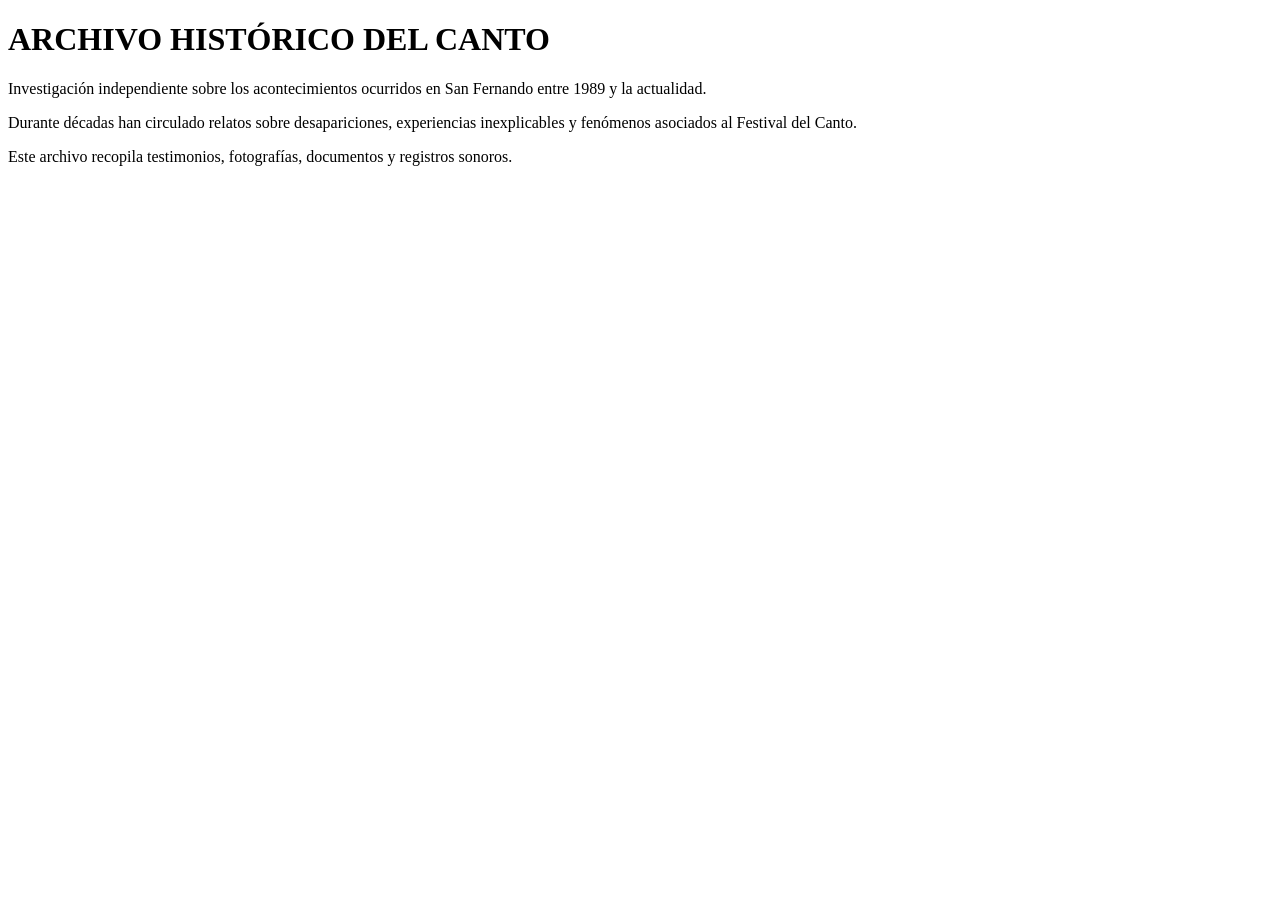
==== index.html @ 149ed69b "Add index.html for historical archive of singing" ====
<!DOCTYPE html>
<html>
<head>
<title>Archivo Histórico del Canto</title>
</head>

<body>

<h1>ARCHIVO HISTÓRICO DEL CANTO</h1>

<p>
Investigación independiente sobre los acontecimientos
ocurridos en San Fernando entre 1989 y la actualidad.
</p>

<p>
Durante décadas han circulado relatos sobre desapariciones,
experiencias inexplicables y fenómenos asociados al Festival
del Canto.
</p>

<p>
Este archivo recopila testimonios, fotografías,
documentos y registros sonoros.
</p>

</body>
</html>
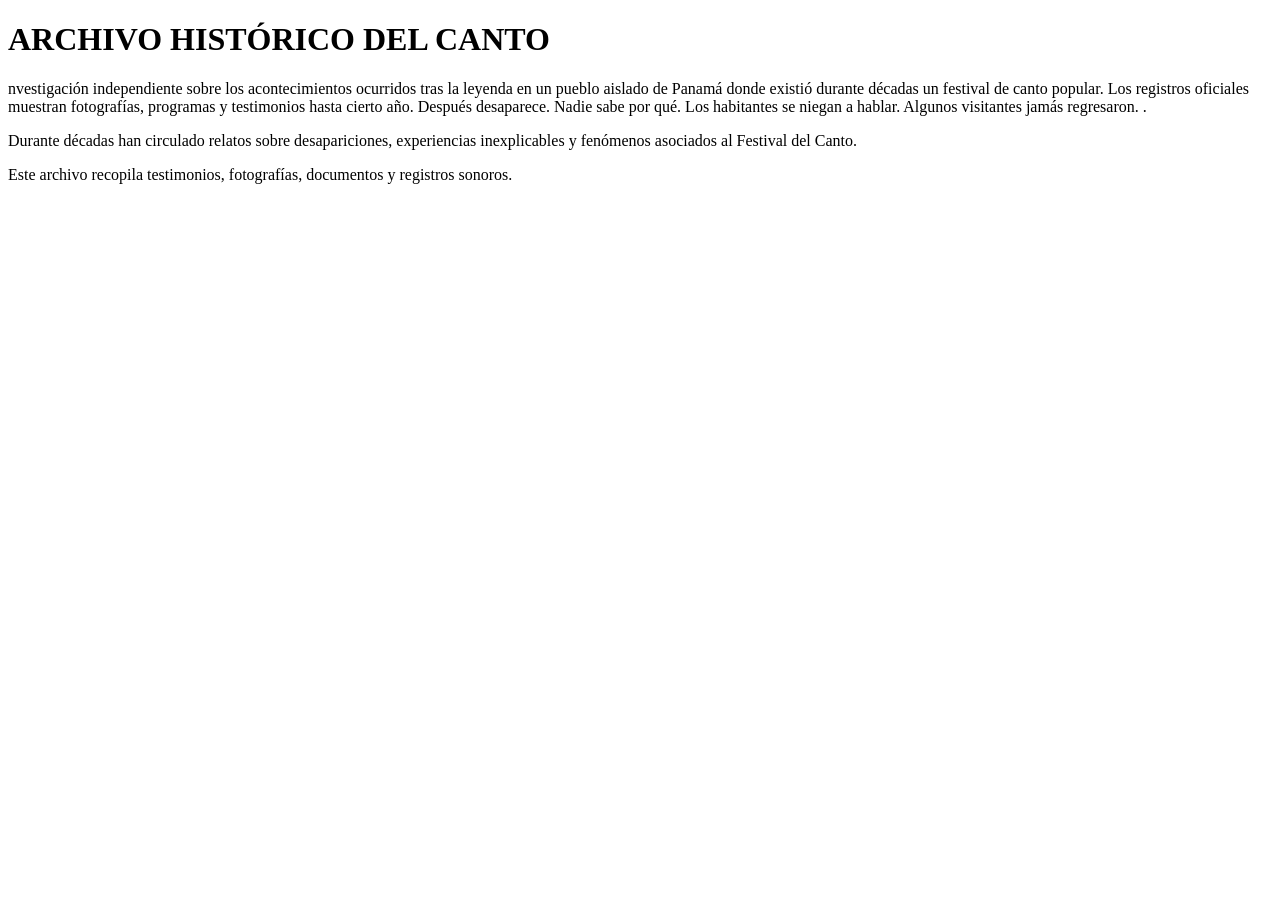
==== commit 2a006755: "Revise description of historical research in index.html Updated the paragraph to provide more contex" ====
--- a/index.html
+++ b/index.html
@@ -9,8 +9,7 @@
 <h1>ARCHIVO HISTÓRICO DEL CANTO</h1>
 
 <p>
-Investigación independiente sobre los acontecimientos
-ocurridos en San Fernando entre 1989 y la actualidad.
+nvestigación independiente sobre los acontecimientos ocurridos tras la leyenda en un pueblo aislado de Panamá donde existió durante décadas un festival de canto popular. Los registros oficiales muestran fotografías, programas y testimonios hasta cierto año. Después desaparece. Nadie sabe por qué. Los habitantes se niegan a hablar. Algunos visitantes jamás regresaron. .
 </p>
 
 <p>
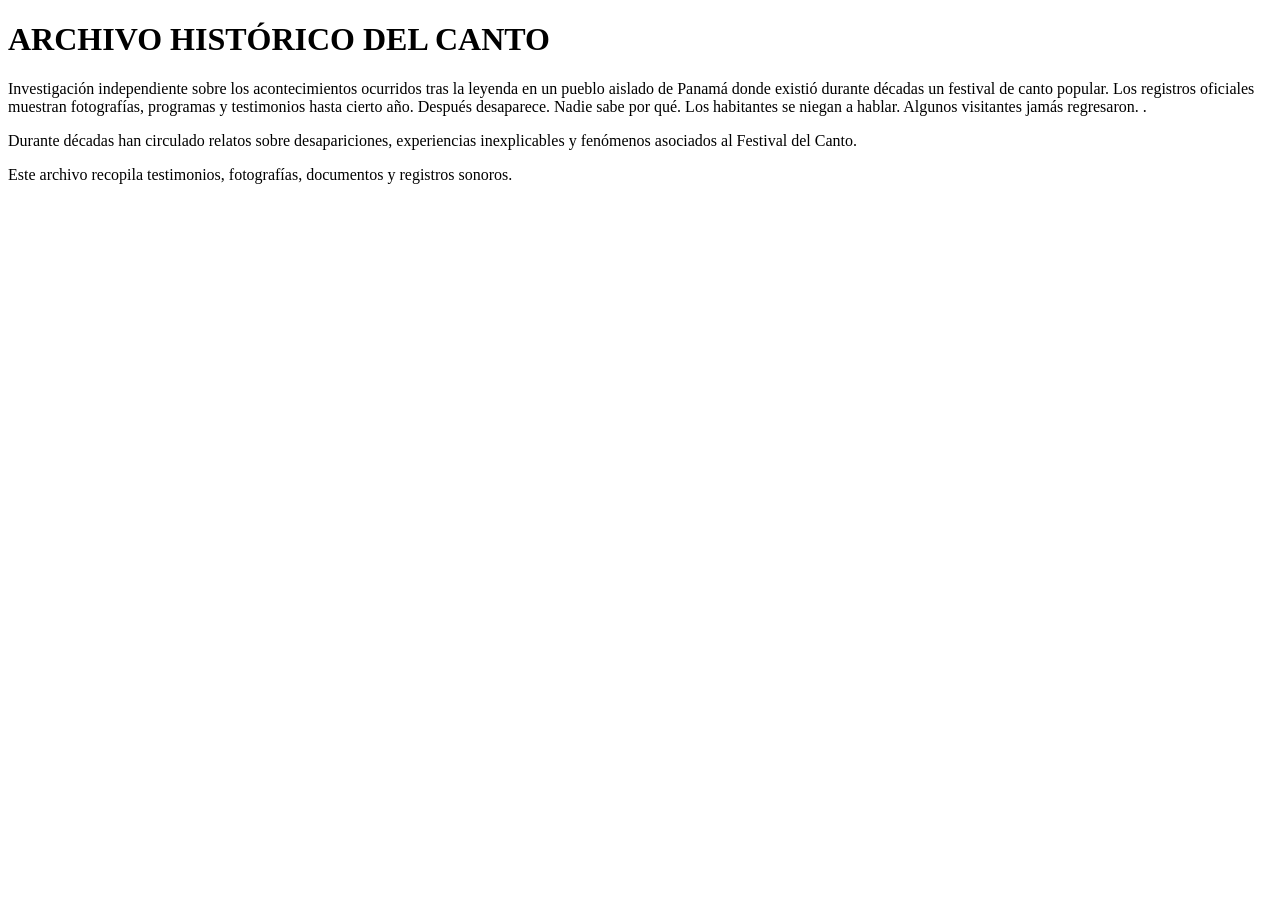
==== commit edc64194: "Update index.html" ====
--- a/index.html
+++ b/index.html
@@ -9,7 +9,12 @@
 <h1>ARCHIVO HISTÓRICO DEL CANTO</h1>
 
 <p>
-nvestigación independiente sobre los acontecimientos ocurridos tras la leyenda en un pueblo aislado de Panamá donde existió durante décadas un festival de canto popular. Los registros oficiales muestran fotografías, programas y testimonios hasta cierto año. Después desaparece. Nadie sabe por qué. Los habitantes se niegan a hablar. Algunos visitantes jamás regresaron. .
+Investigación independiente sobre los acontecimientos ocurridos 
+tras la leyenda en un pueblo aislado de Panamá donde existió 
+durante décadas un festival de canto popular. Los registros 
+oficiales muestran fotografías, programas y testimonios hasta 
+cierto año. Después desaparece. Nadie sabe por qué. Los habitantes 
+se niegan a hablar. Algunos visitantes jamás regresaron. .
 </p>
 
 <p>
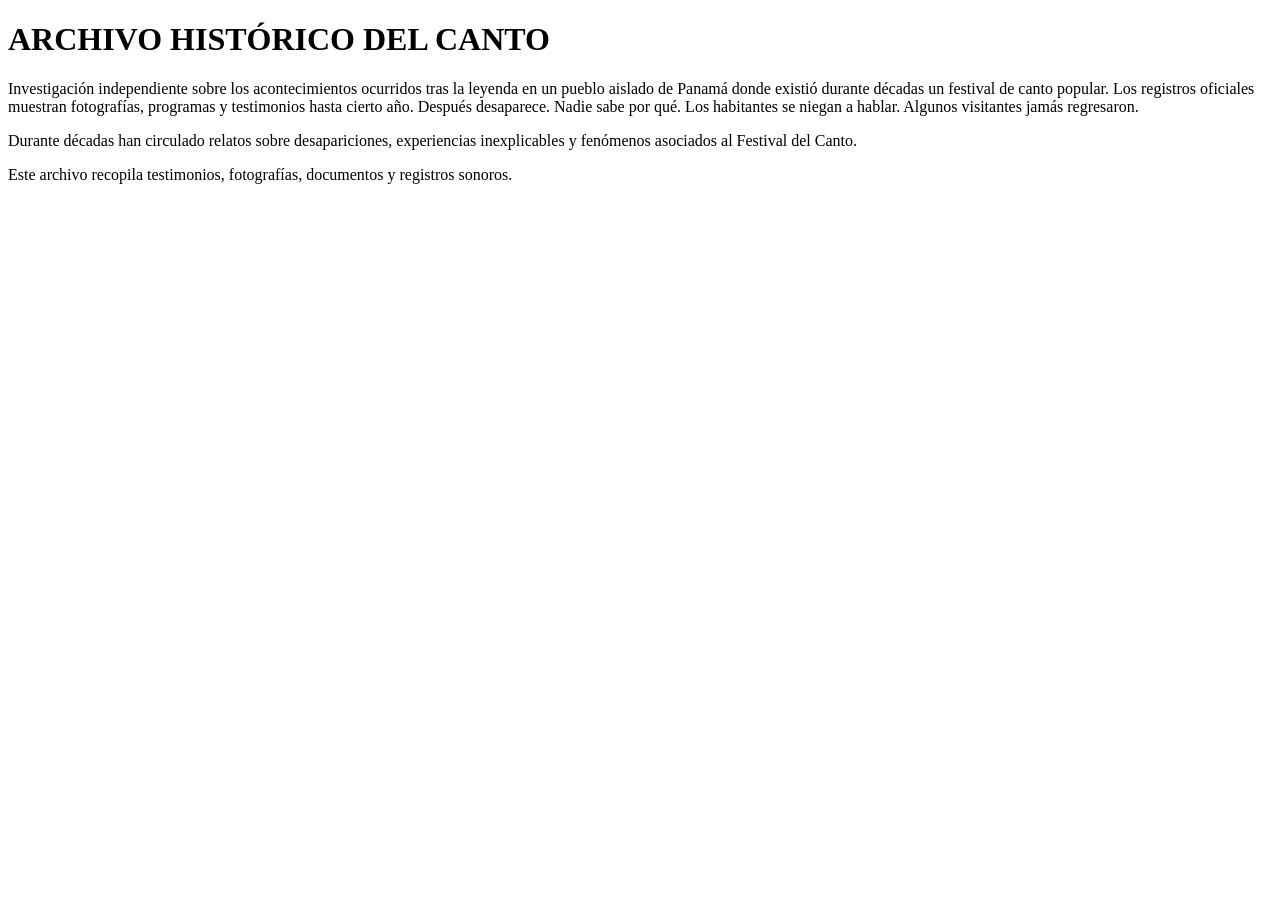
==== commit cdfcf6ae: "Fix punctuation in index.html Removed extra period from the end of a sentence." ====
--- a/index.html
+++ b/index.html
@@ -14,7 +14,7 @@
 durante décadas un festival de canto popular. Los registros 
 oficiales muestran fotografías, programas y testimonios hasta 
 cierto año. Después desaparece. Nadie sabe por qué. Los habitantes 
-se niegan a hablar. Algunos visitantes jamás regresaron. .
+se niegan a hablar. Algunos visitantes jamás regresaron.
 </p>
 
 <p>
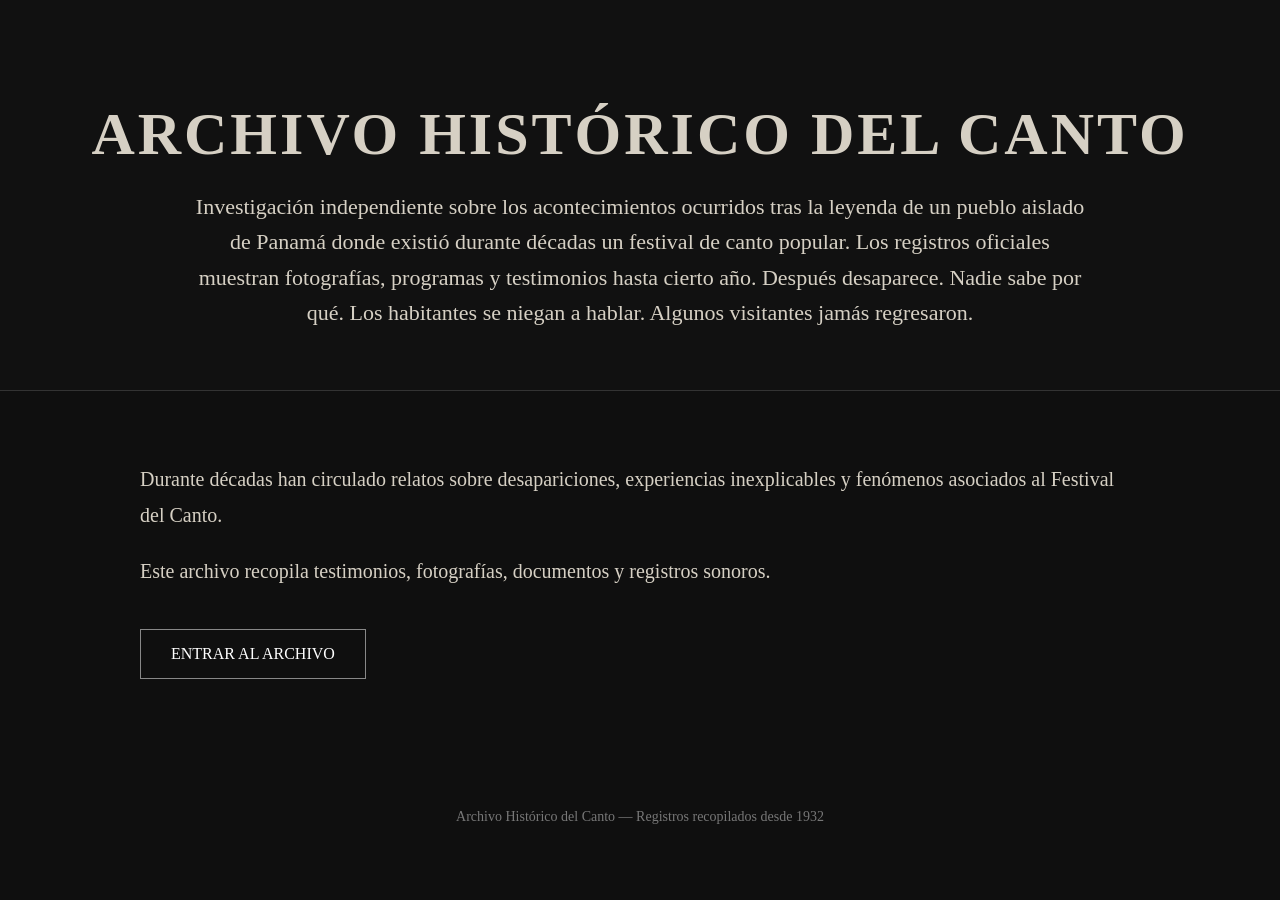
==== commit 757296e3: "Refactor HTML structure and update content" ====
--- a/index.html
+++ b/index.html
@@ -1,32 +1,131 @@
 <!DOCTYPE html>
-<html>
+<html lang="es">
+
 <head>
+
+<meta charset="UTF-8">
+<meta name="viewport" content="width=device-width, initial-scale=1">
+
 <title>Archivo Histórico del Canto</title>
+
+<style>
+
+body{
+background:#0f0f0f;
+color:#d6d0c4;
+font-family:Georgia, serif;
+margin:0;
+padding:0;
+}
+
+header{
+padding:60px;
+text-align:center;
+background:#111;
+border-bottom:1px solid #333;
+}
+
+h1{
+font-size:60px;
+letter-spacing:3px;
+margin-bottom:20px;
+}
+
+.subtitulo{
+max-width:900px;
+margin:auto;
+font-size:22px;
+line-height:1.6;
+}
+
+.contenido{
+max-width:1000px;
+margin:auto;
+padding:50px;
+}
+
+p{
+font-size:20px;
+line-height:1.8;
+}
+
+.boton{
+display:inline-block;
+padding:15px 30px;
+margin-top:20px;
+border:1px solid #888;
+text-decoration:none;
+color:white;
+}
+
+.boton:hover{
+background:#222;
+}
+
+footer{
+margin-top:60px;
+padding:20px;
+text-align:center;
+font-size:14px;
+color:#777;
+}
+
+</style>
+
 </head>
 
 <body>
 
+<header>
+
 <h1>ARCHIVO HISTÓRICO DEL CANTO</h1>
 
+<div class="subtitulo">
+
+Investigación independiente sobre los acontecimientos ocurridos tras la leyenda de un pueblo aislado de Panamá donde existió durante décadas un festival de canto popular.
+
+Los registros oficiales muestran fotografías, programas y testimonios hasta cierto año.
+
+Después desaparece.
+
+Nadie sabe por qué.
+
+Los habitantes se niegan a hablar.
+
+Algunos visitantes jamás regresaron.
+
+</div>
+
+</header>
+
+<div class="contenido">
+
 <p>
-Investigación independiente sobre los acontecimientos ocurridos 
-tras la leyenda en un pueblo aislado de Panamá donde existió 
-durante décadas un festival de canto popular. Los registros 
-oficiales muestran fotografías, programas y testimonios hasta 
-cierto año. Después desaparece. Nadie sabe por qué. Los habitantes 
-se niegan a hablar. Algunos visitantes jamás regresaron.
+
+Durante décadas han circulado relatos sobre desapariciones, experiencias inexplicables y fenómenos asociados al Festival del Canto.
+
 </p>
 
 <p>
-Durante décadas han circulado relatos sobre desapariciones,
-experiencias inexplicables y fenómenos asociados al Festival
-del Canto.
+
+Este archivo recopila testimonios, fotografías, documentos y registros sonoros.
+
 </p>
 
-<p>
-Este archivo recopila testimonios, fotografías,
-documentos y registros sonoros.
-</p>
+<a class="boton" href="historia.html">
+
+ENTRAR AL ARCHIVO
+
+</a>
+
+</div>
+
+<footer>
+
+Archivo Histórico del Canto — Registros recopilados desde 1932
+
+</footer>
 
 </body>
+
 </html>
